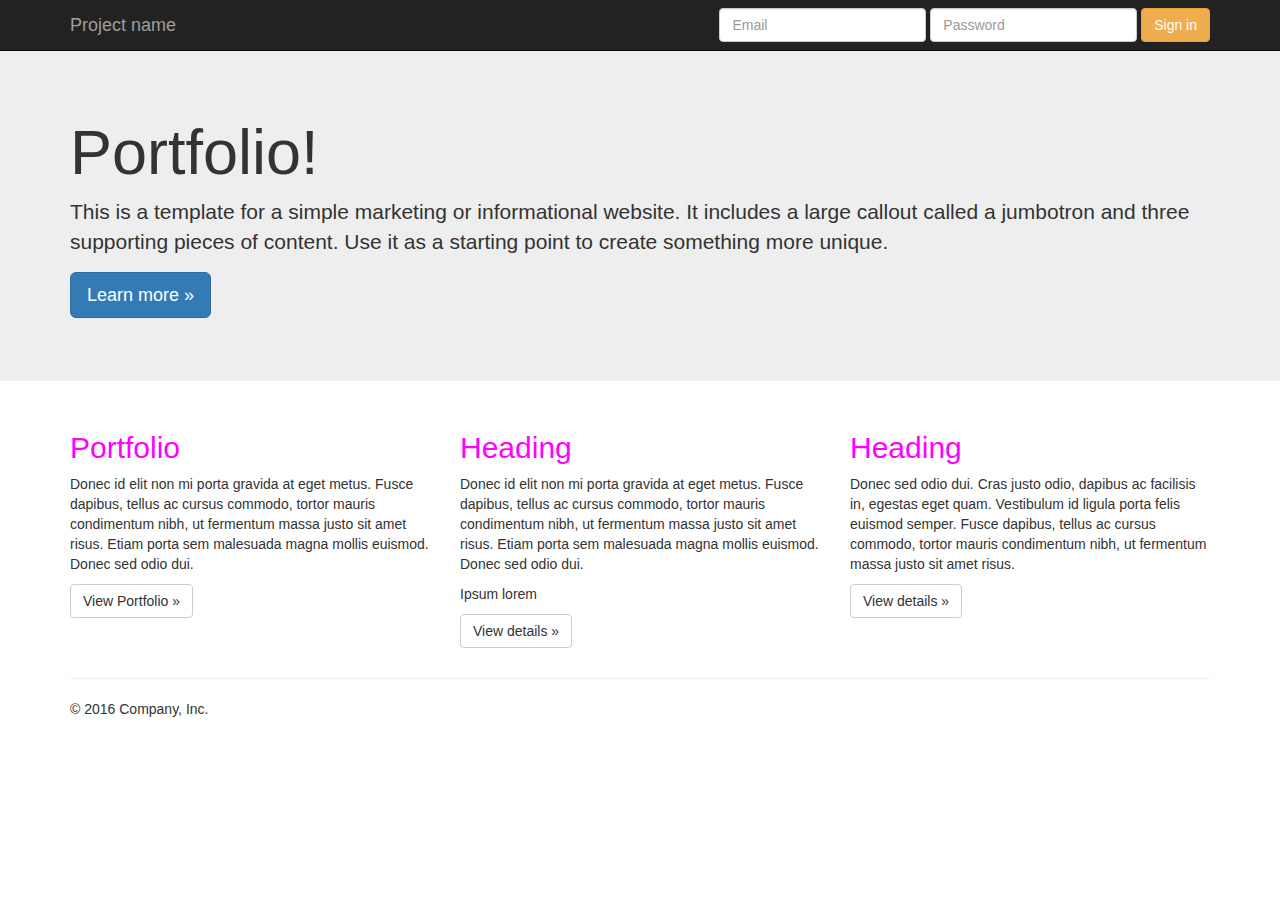
==== examples/jumbotron/portfolio.html @ 3f7439c4 "portfolio.html created & some content changed;" ====
<!DOCTYPE html>
<html lang="en">
  <head>
    <meta charset="utf-8">
    <meta http-equiv="X-UA-Compatible" content="IE=edge">
    <meta name="viewport" content="width=device-width, initial-scale=1">
    <!-- The above 3 meta tags *must* come first in the head; any other head content must come *after* these tags -->
    <meta name="description" content="">
    <meta name="author" content="">
    <link rel="icon" href="../../favicon.ico">

    <title>Portfolio</title>

    <!-- Bootstrap core CSS -->
    <link href="../../dist/css/bootstrap.min.css" rel="stylesheet">

    <!-- IE10 viewport hack for Surface/desktop Windows 8 bug -->
    <link href="../../assets/css/ie10-viewport-bug-workaround.css" rel="stylesheet">

    <!-- Custom styles for this template -->
    <link href="jumbotron.css" rel="stylesheet">

    <!-- Just for debugging purposes. Don't actually copy these 2 lines! -->
    <!--[if lt IE 9]><script src="../../assets/js/ie8-responsive-file-warning.js"></script><![endif]-->
    <script src="../../assets/js/ie-emulation-modes-warning.js"></script>

    <!-- HTML5 shim and Respond.js for IE8 support of HTML5 elements and media queries -->
    <!--[if lt IE 9]>
      <script src="https://oss.maxcdn.com/html5shiv/3.7.3/html5shiv.min.js"></script>
      <script src="https://oss.maxcdn.com/respond/1.4.2/respond.min.js"></script>
    <![endif]-->
  </head>

  <body>

    <nav class="navbar navbar-inverse navbar-fixed-top">
      <div class="container">
        <div class="navbar-header">
          <button type="button" class="navbar-toggle collapsed" data-toggle="collapse" data-target="#navbar" aria-expanded="false" aria-controls="navbar">
            <span class="sr-only">Toggle navigation</span>
            <span class="icon-bar"></span>
            <span class="icon-bar"></span>
            <span class="icon-bar"></span>
          </button>
          <a class="navbar-brand" href="#">Project name</a>
        </div>
        <div id="navbar" class="navbar-collapse collapse">
          <form class="navbar-form navbar-right">
            <div class="form-group">
              <input type="text" placeholder="Email" class="form-control">
            </div>
            <div class="form-group">
              <input type="password" placeholder="Password" class="form-control">
            </div>
            <button type="submit" class="btn btn-warning">Sign in</button>
          </form>
        </div><!--/.navbar-collapse -->
      </div>
    </nav>

    <!-- Main jumbotron for a primary marketing message or call to action -->
    <div class="jumbotron">
      <div class="container">
        <h1>Portfolio!</h1>
        <p>This is a template for a simple marketing or informational website. It includes a large callout called a jumbotron and three supporting pieces of content. Use it as a starting point to create something more unique.</p>
        <p><a class="btn btn-primary btn-lg" href="#" role="button">Learn more &raquo;</a></p>
      </div>
    </div>

    <div class="container">
      <!-- Example row of columns -->
      <div class="row">
        <div class="col-md-4">
          <h2>Portfolio</h2>
          <p>Donec id elit non mi porta gravida at eget metus. Fusce dapibus, tellus ac cursus commodo, tortor mauris condimentum nibh, ut fermentum massa justo sit amet risus. Etiam porta sem malesuada magna mollis euismod. Donec sed odio dui. </p>
          <p><a class="btn btn-default" href="portfolio.html" role="button">View Portfolio &raquo;</a></p>
        </div>
        <div class="col-md-4">
          <h2>Heading</h2>
          <p>Donec id elit non mi porta gravida at eget metus. Fusce dapibus, tellus ac cursus commodo, tortor mauris condimentum nibh, ut fermentum massa justo sit amet risus. Etiam porta sem malesuada magna mollis euismod. Donec sed odio dui. </p>
          <p>Ipsum lorem</p>
          <p><a class="btn btn-default" href="#" role="button">View details &raquo;</a></p>
       </div>
        <div class="col-md-4">
          <h2>Heading</h2>
          <p>Donec sed odio dui. Cras justo odio, dapibus ac facilisis in, egestas eget quam. Vestibulum id ligula porta felis euismod semper. Fusce dapibus, tellus ac cursus commodo, tortor mauris condimentum nibh, ut fermentum massa justo sit amet risus.</p>
          <p><a class="btn btn-default" href="#" role="button">View details &raquo;</a></p>
        </div>
      </div>

      <hr>

      <footer>
        <p>&copy; 2016 Company, Inc.</p>
      </footer>
    </div> <!-- /container -->


    <!-- Bootstrap core JavaScript
    ================================================== -->
    <!-- Placed at the end of the document so the pages load faster -->
    <script src="https://ajax.googleapis.com/ajax/libs/jquery/1.12.4/jquery.min.js"></script>
    <script>window.jQuery || document.write('<script src="../../assets/js/vendor/jquery.min.js"><\/script>')</script>
    <script src="../../dist/js/bootstrap.min.js"></script>
    <!-- IE10 viewport hack for Surface/desktop Windows 8 bug -->
    <script src="../../assets/js/ie10-viewport-bug-workaround.js"></script>
  </body>
</html>
---- assets/css/ie10-viewport-bug-workaround.css ----
/*!
 * IE10 viewport hack for Surface/desktop Windows 8 bug
 * Copyright 2014-2015 Twitter, Inc.
 * Licensed under MIT (https://github.com/twbs/bootstrap/blob/master/LICENSE)
 */

/*
 * See the Getting Started docs for more information:
 * http://getbootstrap.com/getting-started/#support-ie10-width
 */
@-ms-viewport     { width: device-width; }
@-o-viewport      { width: device-width; }
@viewport         { width: device-width; }
---- examples/jumbotron/jumbotron.css ----
/* Move down content because we have a fixed navbar that is 50px tall */
body {
  padding-top: 50px;
  padding-bottom: 20px;
}

h2 {
  color: magenta;
}
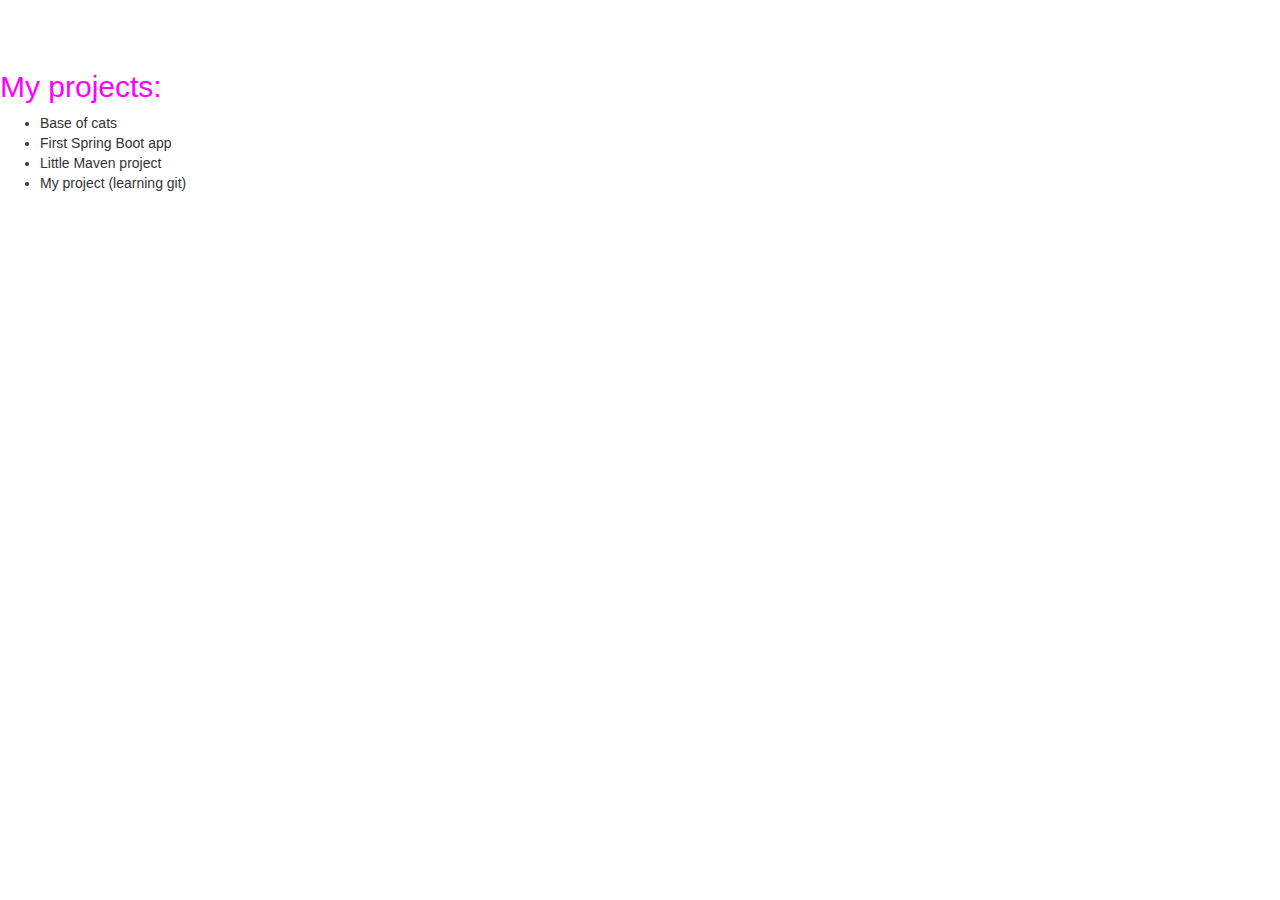
==== commit 2668fe19: "filled portfolio page with content;" ====
--- a/examples/jumbotron/portfolio.html
+++ b/examples/jumbotron/portfolio.html
@@ -32,77 +32,12 @@
   </head>
 
   <body>
-
-    <nav class="navbar navbar-inverse navbar-fixed-top">
-      <div class="container">
-        <div class="navbar-header">
-          <button type="button" class="navbar-toggle collapsed" data-toggle="collapse" data-target="#navbar" aria-expanded="false" aria-controls="navbar">
-            <span class="sr-only">Toggle navigation</span>
-            <span class="icon-bar"></span>
-            <span class="icon-bar"></span>
-            <span class="icon-bar"></span>
-          </button>
-          <a class="navbar-brand" href="#">Project name</a>
-        </div>
-        <div id="navbar" class="navbar-collapse collapse">
-          <form class="navbar-form navbar-right">
-            <div class="form-group">
-              <input type="text" placeholder="Email" class="form-control">
-            </div>
-            <div class="form-group">
-              <input type="password" placeholder="Password" class="form-control">
-            </div>
-            <button type="submit" class="btn btn-warning">Sign in</button>
-          </form>
-        </div><!--/.navbar-collapse -->
-      </div>
-    </nav>
-
-    <!-- Main jumbotron for a primary marketing message or call to action -->
-    <div class="jumbotron">
-      <div class="container">
-        <h1>Portfolio!</h1>
-        <p>This is a template for a simple marketing or informational website. It includes a large callout called a jumbotron and three supporting pieces of content. Use it as a starting point to create something more unique.</p>
-        <p><a class="btn btn-primary btn-lg" href="#" role="button">Learn more &raquo;</a></p>
-      </div>
-    </div>
-
-    <div class="container">
-      <!-- Example row of columns -->
-      <div class="row">
-        <div class="col-md-4">
-          <h2>Portfolio</h2>
-          <p>Donec id elit non mi porta gravida at eget metus. Fusce dapibus, tellus ac cursus commodo, tortor mauris condimentum nibh, ut fermentum massa justo sit amet risus. Etiam porta sem malesuada magna mollis euismod. Donec sed odio dui. </p>
-          <p><a class="btn btn-default" href="portfolio.html" role="button">View Portfolio &raquo;</a></p>
-        </div>
-        <div class="col-md-4">
-          <h2>Heading</h2>
-          <p>Donec id elit non mi porta gravida at eget metus. Fusce dapibus, tellus ac cursus commodo, tortor mauris condimentum nibh, ut fermentum massa justo sit amet risus. Etiam porta sem malesuada magna mollis euismod. Donec sed odio dui. </p>
-          <p>Ipsum lorem</p>
-          <p><a class="btn btn-default" href="#" role="button">View details &raquo;</a></p>
-       </div>
-        <div class="col-md-4">
-          <h2>Heading</h2>
-          <p>Donec sed odio dui. Cras justo odio, dapibus ac facilisis in, egestas eget quam. Vestibulum id ligula porta felis euismod semper. Fusce dapibus, tellus ac cursus commodo, tortor mauris condimentum nibh, ut fermentum massa justo sit amet risus.</p>
-          <p><a class="btn btn-default" href="#" role="button">View details &raquo;</a></p>
-        </div>
-      </div>
-
-      <hr>
-
-      <footer>
-        <p>&copy; 2016 Company, Inc.</p>
-      </footer>
-    </div> <!-- /container -->
-
-
-    <!-- Bootstrap core JavaScript
-    ================================================== -->
-    <!-- Placed at the end of the document so the pages load faster -->
-    <script src="https://ajax.googleapis.com/ajax/libs/jquery/1.12.4/jquery.min.js"></script>
-    <script>window.jQuery || document.write('<script src="../../assets/js/vendor/jquery.min.js"><\/script>')</script>
-    <script src="../../dist/js/bootstrap.min.js"></script>
-    <!-- IE10 viewport hack for Surface/desktop Windows 8 bug -->
-    <script src="../../assets/js/ie10-viewport-bug-workaround.js"></script>
+    <h2>My projects:</h2>
+    <ul>
+      <li>Base of cats</li>
+      <li>First Spring Boot app</li>
+      <li>Little Maven project</li>
+      <li>My project (learning git)</li>
+    </ul>
   </body>
 </html>
